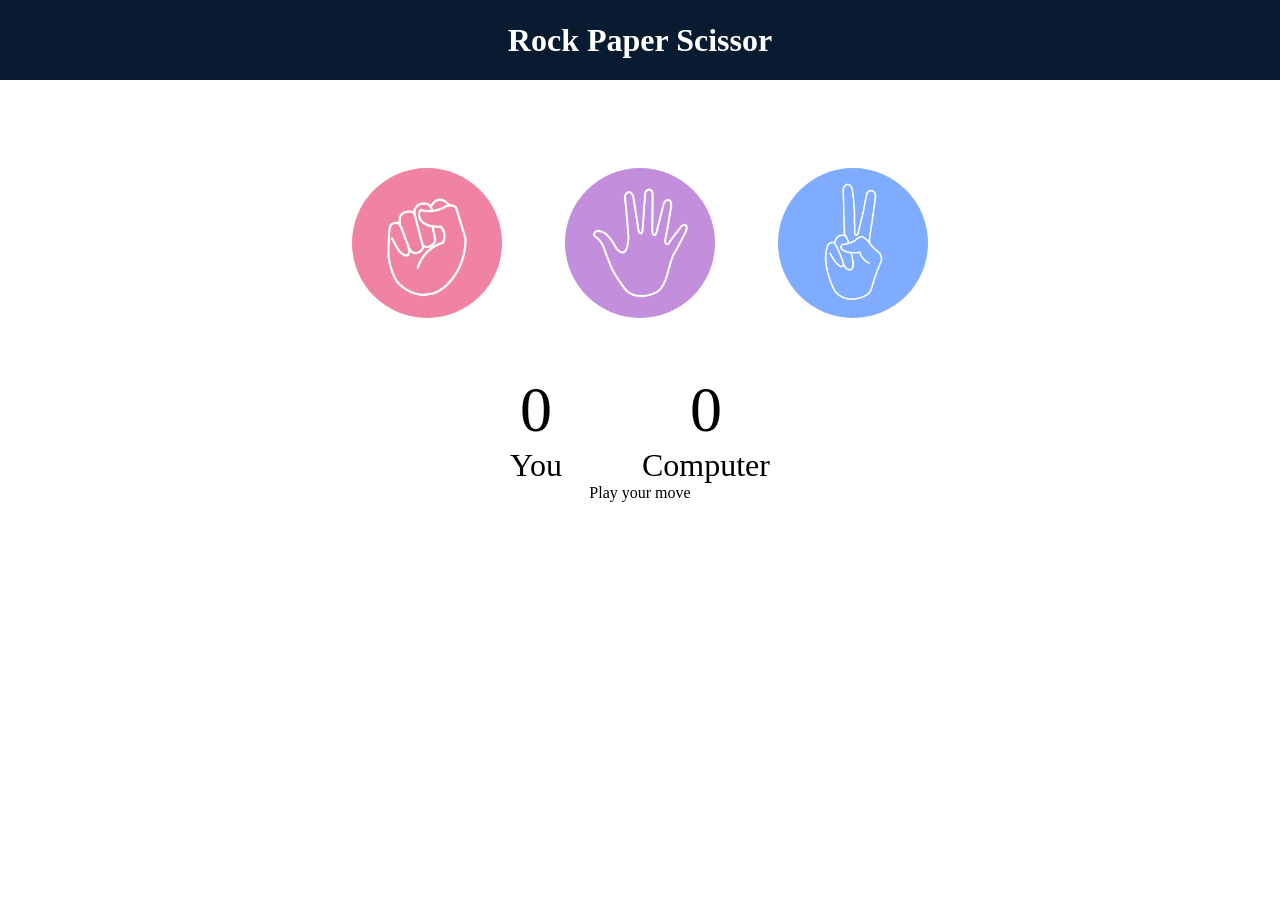
==== index.html @ d3c7edb1 "add files" ====
<!DOCTYPE html>
<html lang="en">
<head>
    <meta charset="UTF-8">
    <meta name="viewport" content="width=device-width, initial-scale=1.0">
    <title>Rock Paper Scissor</title>
    <link rel="stylesheet" href="style.css">
</head>
<body>
    <h1>Rock Paper Scissor</h1>
    <div class="choices">
        <div class="choice" id="rock">
            <img src="images/rock.png">
        </div>
        <div class="choice" id="paper">
            <img src="images/paper.png">
        </div>
        <div class="choice" id="scissors">
            <img src="images/scissors.png">
        </div>
    </div>

    <div class="scoreBoard">
        <div class="score">
            <p id="userScore">0</p>
            <p>You</p>
        </div>
        <div class="score">
            <p id="compScore">0</p>
            <p>Computer</p>
        </div>
    </div>

    <div class="msgContainer">
        <p id="msg">Play your move</p>
    </div>
    <script src="app.js"></script>
</body>
</html>
---- style.css ----
*{
    margin: 0;
    padding: 0;
    text-align: center;
}

h1{
    background-color: #081b31;
    color: white;
    height: 5rem;
    line-height: 5rem;
}

.choice{
    height: 165px;
    width: 165px;
    border-radius: 50%;
    display: flex;
    justify-content: center;
    align-items: center;
}

.choice:hover{
    opacity: 0.7;
    cursor: pointer;
    background-color: #081b31;
}

img{
    height: 150px;
    width: 150px;
    object-fit: cover;
    border-radius: 50%;
}

.choices{
    display: flex;
    justify-content: center;
    align-items: center;
    gap: 3rem;
    margin-top: 5rem;
}

.scoreBoard{
    display: flex;
    justify-content: center;
    align-items: center;
    font-size: 2rem;
    gap: 5rem;
}

#userScore, #compScore {
    margin-top: 3rem;
    font-size: 4rem;
}
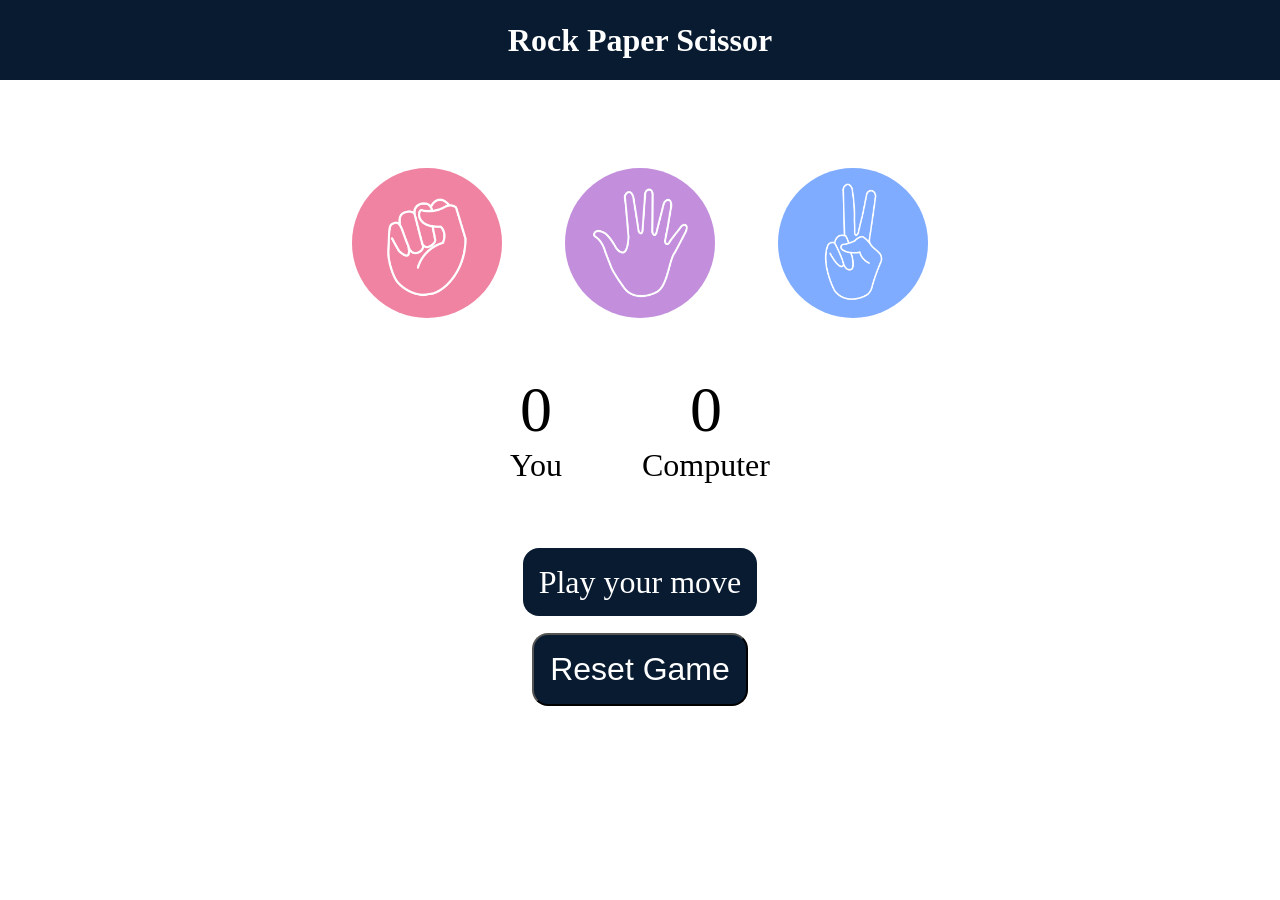
==== commit 48e49e4b: "updated codes" ====
--- a/index.html
+++ b/index.html
@@ -34,6 +34,7 @@
     <div class="msgContainer">
         <p id="msg">Play your move</p>
     </div>
+    <button class="resetBtn">Reset Game</button>
     <script src="app.js"></script>
 </body>
 </html>
--- a/style.css
+++ b/style.css
@@ -23,7 +23,7 @@
 .choice:hover{
     opacity: 0.7;
     cursor: pointer;
-    background-color: #081b31;
+    background-color: #010c18;
 }
 
 img{
@@ -52,4 +52,26 @@
 #userScore, #compScore {
     margin-top: 3rem;
     font-size: 4rem;
+}
+
+.msgContainer{
+    margin-top: 5rem;
+}
+
+#msg{
+    background-color: #081b31;
+    color: #fff;
+    font-size: 2rem;
+    display: inline;
+    padding: 1rem;
+    border-radius: 1rem;
+}
+
+.resetBtn{
+    margin-top: 2rem;
+    background-color: #081b31;
+    color: #fff;
+    font-size: 2rem;
+    padding: 1rem;
+    border-radius: 1rem;
 }
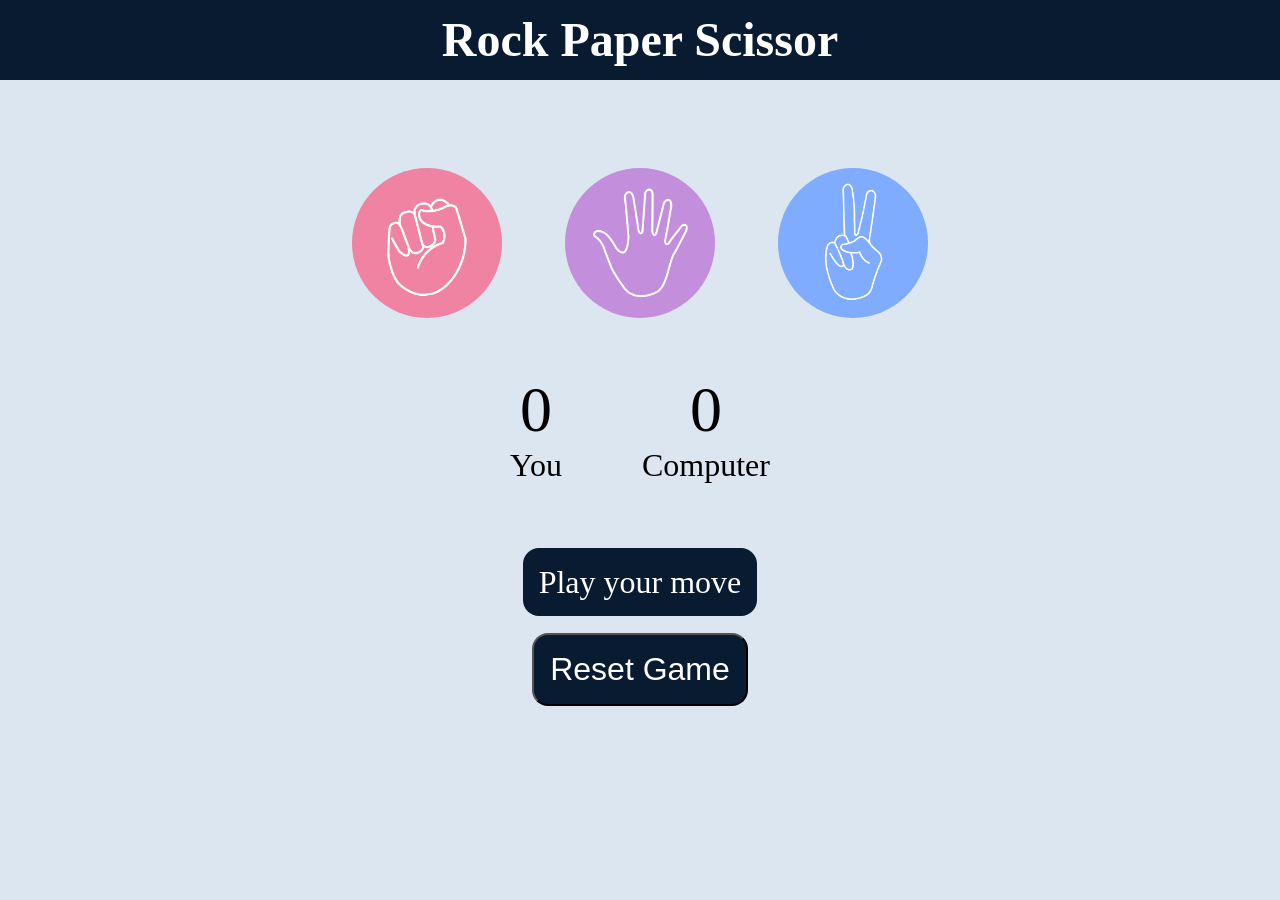
==== commit 58aad58a: "updated code" ====
--- a/index.html
+++ b/index.html
@@ -14,7 +14,7 @@
         </div>
         <div class="choice" id="paper">
             <img src="images/paper.png">
-        </div>
+        </div> 
         <div class="choice" id="scissors">
             <img src="images/scissors.png">
         </div>
--- a/style.css
+++ b/style.css
@@ -2,6 +2,10 @@
     margin: 0;
     padding: 0;
     text-align: center;
+}
+
+body{
+    background-color: #dce6f0;
 }
 
 h1{
@@ -9,6 +13,7 @@
     color: white;
     height: 5rem;
     line-height: 5rem;
+    font-size: 3rem;
 }
 
 .choice{
